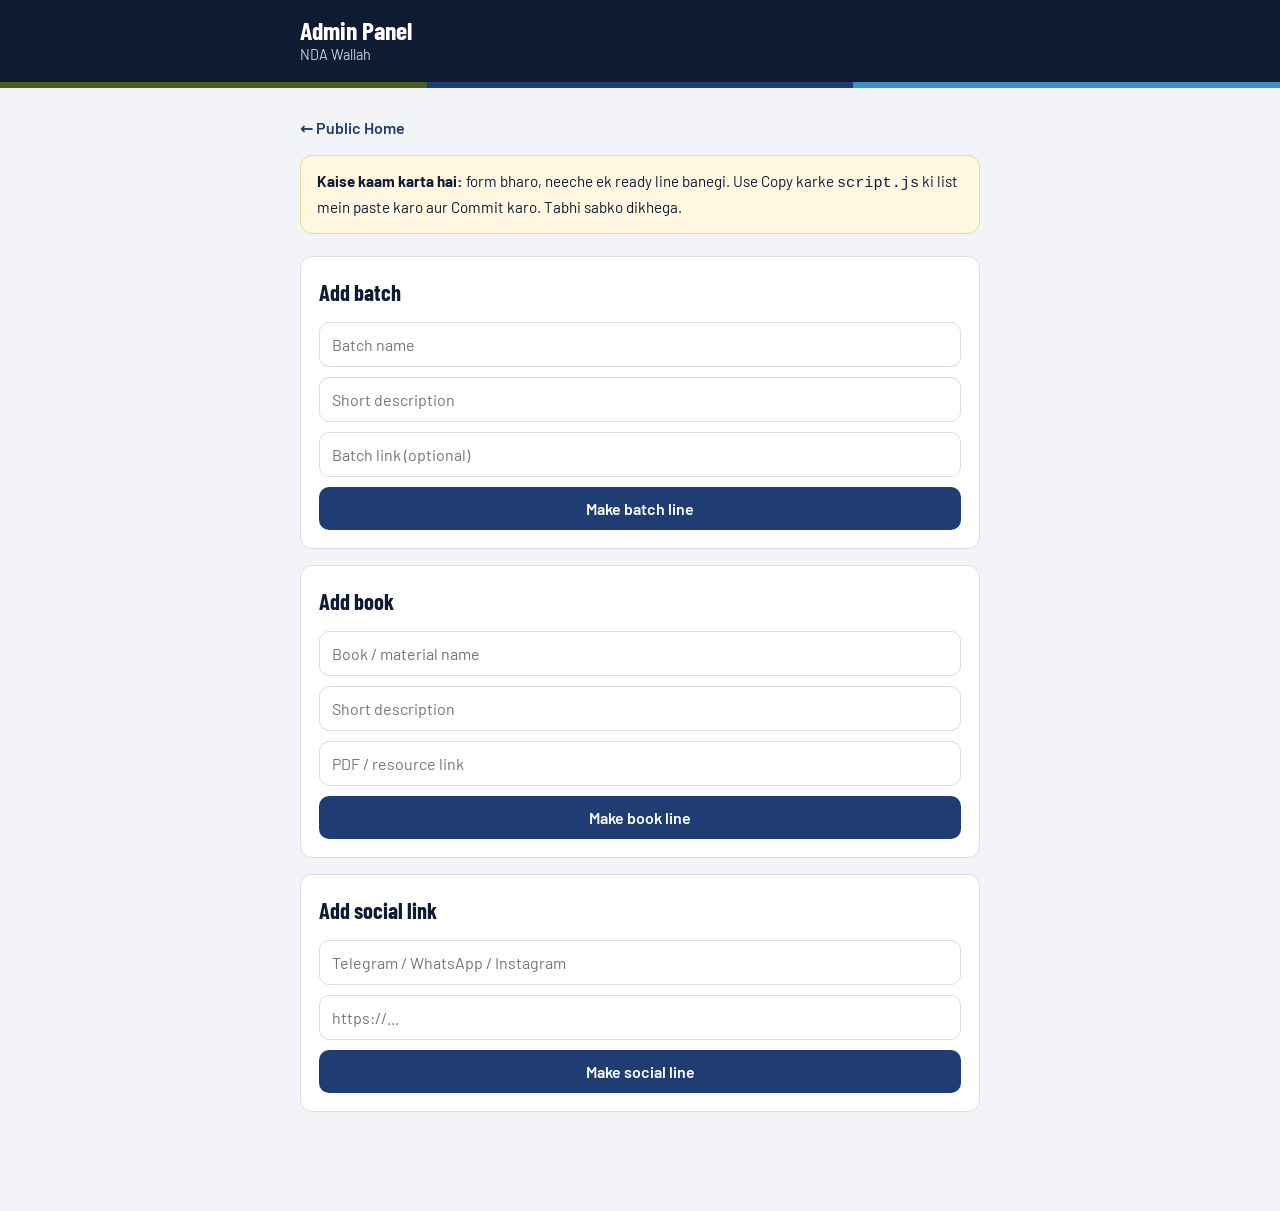
==== admin.html @ 8e3c064b "Update admin.html" ====
<!DOCTYPE html>
<html lang="en">
<head>
<meta charset="UTF-8">
<meta name="viewport" content="width=device-width, initial-scale=1.0, viewport-fit=cover">
<title>Admin | NDA Wallah</title>
<meta name="description" content="Admin panel for NDA Wallah.">
<link rel="preconnect" href="https://fonts.googleapis.com">
<link rel="preconnect" href="https://fonts.gstatic.com" crossorigin>
<link href="https://fonts.googleapis.com/css2?family=Barlow+Condensed:wght@600;700&family=Barlow:wght@400;500;600&display=swap" rel="stylesheet">
<style>
:root{--ink:#0e1b33;--paper:#f2f4f7;--card:#fff;--muted:#556074;--line:#d9dee7;--army:#4a5d23;--navy:#1f3c73;--air:#3f8fc9}
*{box-sizing:border-box;margin:0;padding:0}
body{font-family:"Barlow",system-ui,-apple-system,"Segoe UI",Roboto,sans-serif;background:var(--paper);color:var(--ink);line-height:1.55;padding-bottom:calc(76px + env(safe-area-inset-bottom,0px))}
a{color:inherit;text-decoration:none}
a:focus-visible,button:focus-visible{outline:3px solid var(--air);outline-offset:3px;border-radius:6px}
.wrap{max-width:720px;margin:0 auto;padding:0 20px}

.topbar{background:var(--ink);color:#fff;padding-top:env(safe-area-inset-top,0px)}
.brand{display:flex;align-items:center;gap:12px;padding:16px 20px;max-width:720px;margin:0 auto}
.brand img{width:44px;height:44px;border-radius:10px;object-fit:cover;background:#fff}
.brand h1{font-family:"Barlow Condensed",system-ui,sans-serif;font-weight:700;font-size:1.6rem;line-height:1.1}
.brand p{color:#c5cfe0;font-size:.9rem}
.stripe{display:flex;height:6px}
.stripe i{flex:1}
.stripe i:nth-child(1){background:var(--army)}
.stripe i:nth-child(2){background:var(--navy)}
.stripe i:nth-child(3){background:var(--air)}

main{padding:22px 20px 8px;max-width:720px;margin:0 auto}
.back{display:inline-block;padding:6px 0;color:var(--navy);font-weight:600}
h2{font-family:"Barlow Condensed",system-ui,sans-serif;font-weight:700;font-size:2rem;margin:6px 0 16px}

/* Batch cards: styles whatever script.js puts inside #batchList */
.list-grid{display:grid;gap:14px}
.list-grid > *{background:var(--card);border:1px solid var(--line);border-left:8px solid var(--navy);border-radius:12px;padding:18px}
.list-grid > *:nth-child(3n+1){border-left-color:var(--army)}
.list-grid > *:nth-child(3n+3){border-left-color:var(--air)}
.list-grid img{display:block;max-width:100%;height:auto;border-radius:8px;margin-bottom:12px}
.list-grid h3,.list-grid h4,.list-grid b{font-size:1.2rem;font-weight:600;line-height:1.3}
.list-grid p{color:var(--muted);margin-top:6px}
.list-grid a,.list-grid button{display:inline-block;margin-top:14px;padding:11px 20px;border:0;border-radius:10px;background:var(--navy);color:#fff;font:600 1rem "Barlow",system-ui,sans-serif;cursor:pointer}

.empty{background:var(--card);border:1px dashed var(--line);border-radius:12px;padding:28px 18px;text-align:center;color:var(--muted)}

nav{position:fixed;left:0;right:0;bottom:0;background:var(--card);border-top:1px solid var(--line);padding-bottom:env(safe-area-inset-bottom,0px);z-index:10}
nav .in{max-width:720px;margin:0 auto;display:grid;grid-template-columns:repeat(3,1fr)}
nav a{display:flex;flex-direction:column;align-items:center;gap:2px;padding:10px 4px;font-size:.85rem;font-weight:500;color:var(--muted)}
nav a span{font-size:1.3rem;line-height:1}
nav a[aria-current="page"]{color:var(--navy);font-weight:600;box-shadow:inset 0 3px 0 var(--navy)}
.notice{background:#fff7e0;border:1px solid #ecd9a0;border-radius:12px;padding:14px 16px;margin:8px 0 22px;font-size:.95rem}
.admin-section{background:var(--card);border:1px solid var(--line);border-radius:12px;padding:18px;margin-bottom:16px}
.admin-section h2{font-size:1.4rem;margin:0 0 12px}
.form{display:grid;gap:10px}
input{width:100%;padding:12px;border:1px solid var(--line);border-radius:10px;font:1rem "Barlow",system-ui,sans-serif;background:#fff;color:var(--ink)}
button{padding:12px 18px;border:0;border-radius:10px;background:var(--navy);color:#fff;font:600 1rem "Barlow",system-ui,sans-serif;cursor:pointer}
.out{margin-top:14px;border-top:1px dashed var(--line);padding-top:14px}
.out code{display:block;background:#0e1b33;color:#dbe6ff;padding:12px;border-radius:10px;font-size:.85rem;overflow-x:auto;white-space:pre-wrap;word-break:break-word}
.out button{margin-top:10px;background:var(--army)}
.out p{margin-top:8px;color:var(--muted);font-size:.9rem}
</style>
</head>
<body>

<header class="topbar">
  <div class="brand">
    <img src="logo.png" alt="NDA Wallah logo" onerror="this.style.display='none'">
    <div><h1>Admin Panel</h1><p>NDA Wallah</p></div>
  </div>
  <div class="stripe" aria-hidden="true"><i></i><i></i><i></i></div>
</header>

<main>
  <a class="back" href="index.html">← Public Home</a>

  <div class="notice">
    <strong>Kaise kaam karta hai:</strong> form bharo, neeche ek ready line banegi. Use Copy karke <code>script.js</code> ki list mein paste karo aur Commit karo. Tabhi sabko dikhega.
  </div>

  <section class="admin-section">
    <h2>Add batch</h2>
    <form id="batchForm" class="form">
      <input id="batchName" required placeholder="Batch name">
      <input id="batchInfo" placeholder="Short description">
      <input id="batchLink" type="url" placeholder="Batch link (optional)">
      <button type="submit">Make batch line</button>
    </form>
    <div class="out" id="batchOut" hidden><code></code><button type="button" class="copy">Copy</button><p>Ise <b>BATCHES</b> ki list mein paste karo.</p></div>
  </section>

  <section class="admin-section">
    <h2>Add book</h2>
    <form id="bookForm" class="form">
      <input id="bookName" required placeholder="Book / material name">
      <input id="bookInfo" placeholder="Short description">
      <input id="bookLink" type="url" placeholder="PDF / resource link">
      <button type="submit">Make book line</button>
    </form>
    <div class="out" id="bookOut" hidden><code></code><button type="button" class="copy">Copy</button><p>Ise <b>BOOKS</b> ki list mein paste karo.</p></div>
  </section>

  <section class="admin-section">
    <h2>Add social link</h2>
    <form id="socialForm" class="form">
      <input id="socialName" required placeholder="Telegram / WhatsApp / Instagram">
      <input id="socialLink" required type="url" placeholder="https://...">
      <button type="submit">Make social line</button>
    </form>
    <div class="out" id="socialOut" hidden><code></code><button type="button" class="copy">Copy</button><p>Social page abhi is list se jodna baaki hai.</p></div>
  </section>
</main>

<script>
function line(o){
  return "{ " + Object.keys(o).filter(function(k){return o[k];}).map(function(k){return k + ": " + JSON.stringify(o[k]);}).join(", ") + " },";
}
function val(id){ return document.getElementById(id).value.trim(); }
function wire(formId, outId, build){
  var f = document.getElementById(formId), out = document.getElementById(outId);
  f.addEventListener("submit", function(e){
    e.preventDefault();
    out.querySelector("code").textContent = line(build());
    out.querySelector(".copy").textContent = "Copy";
    out.hidden = false;
    f.reset();
  });
}
wire("batchForm","batchOut",function(){ return {title:val("batchName"), description:val("batchInfo"), link:val("batchLink"), linkText: val("batchLink") ? "Join batch" : ""}; });
wire("bookForm","bookOut",function(){ return {title:val("bookName"), description:val("bookInfo"), link:val("bookLink"), linkText: val("bookLink") ? "Open" : ""}; });
wire("socialForm","socialOut",function(){ return {name:val("socialName"), link:val("socialLink")}; });

document.addEventListener("click", function(e){
  if(!e.target.classList.contains("copy")) return;
  var btn = e.target, code = btn.parentNode.querySelector("code");
  function done(){ btn.textContent = "Copied"; }
  if(navigator.clipboard){ navigator.clipboard.writeText(code.textContent).then(done, function(){ selectIt(code); }); }
  else { selectIt(code); }
});
function selectIt(el){
  var r = document.createRange(); r.selectNodeContents(el);
  var s = window.getSelection(); s.removeAllRanges(); s.addRange(r);
}
</script>
</body>
</html>
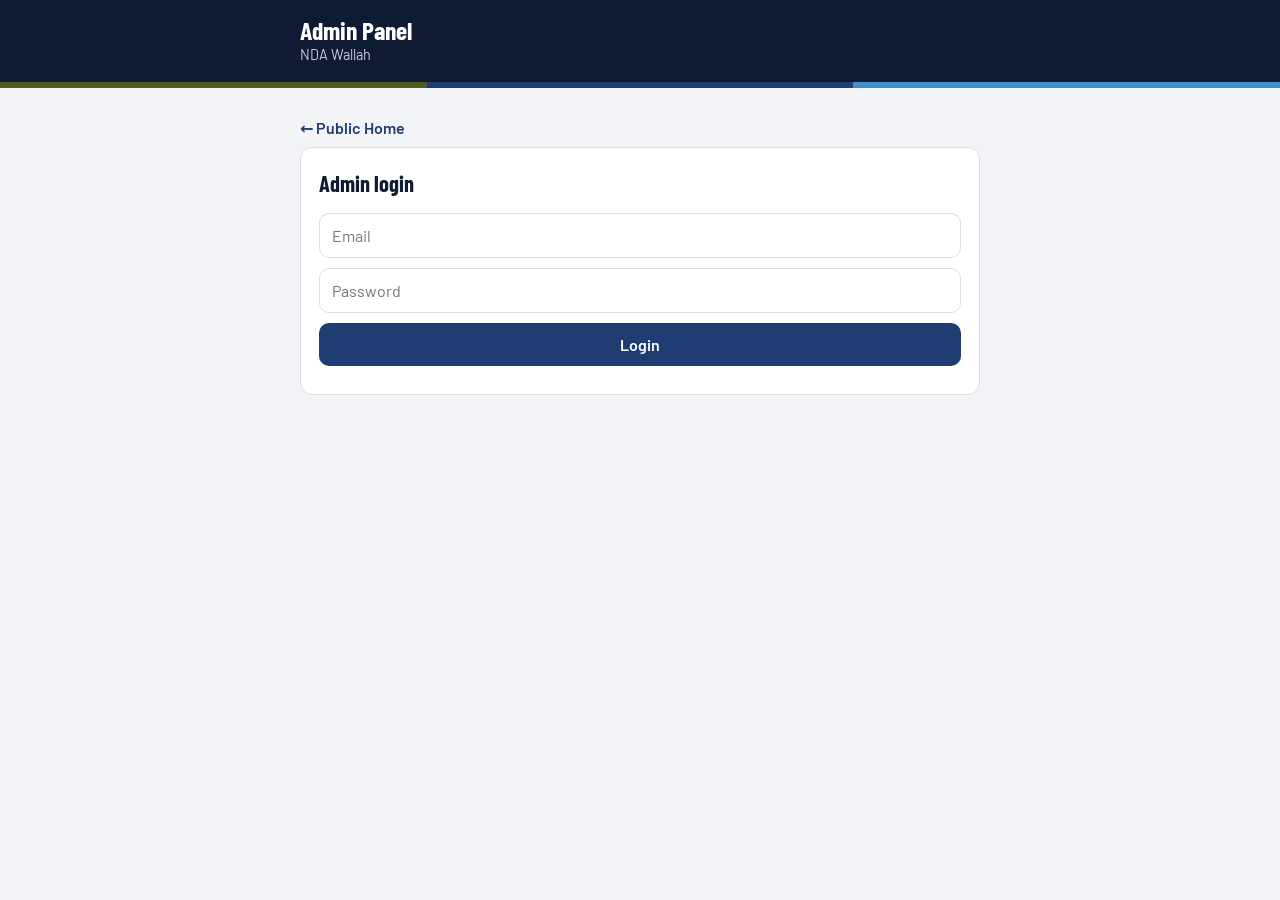
==== commit 9abf2026: "Update admin.html" ====
--- a/admin.html
+++ b/admin.html
@@ -3,61 +3,23 @@
 <head>
 <meta charset="UTF-8">
 <meta name="viewport" content="width=device-width, initial-scale=1.0, viewport-fit=cover">
+<meta name="robots" content="noindex">
 <title>Admin | NDA Wallah</title>
-<meta name="description" content="Admin panel for NDA Wallah.">
 <link rel="preconnect" href="https://fonts.googleapis.com">
 <link rel="preconnect" href="https://fonts.gstatic.com" crossorigin>
 <link href="https://fonts.googleapis.com/css2?family=Barlow+Condensed:wght@600;700&family=Barlow:wght@400;500;600&display=swap" rel="stylesheet">
+<link rel="stylesheet" href="style.css">
 <style>
-:root{--ink:#0e1b33;--paper:#f2f4f7;--card:#fff;--muted:#556074;--line:#d9dee7;--army:#4a5d23;--navy:#1f3c73;--air:#3f8fc9}
-*{box-sizing:border-box;margin:0;padding:0}
-body{font-family:"Barlow",system-ui,-apple-system,"Segoe UI",Roboto,sans-serif;background:var(--paper);color:var(--ink);line-height:1.55;padding-bottom:calc(76px + env(safe-area-inset-bottom,0px))}
-a{color:inherit;text-decoration:none}
-a:focus-visible,button:focus-visible{outline:3px solid var(--air);outline-offset:3px;border-radius:6px}
-.wrap{max-width:720px;margin:0 auto;padding:0 20px}
-
-.topbar{background:var(--ink);color:#fff;padding-top:env(safe-area-inset-top,0px)}
-.brand{display:flex;align-items:center;gap:12px;padding:16px 20px;max-width:720px;margin:0 auto}
-.brand img{width:44px;height:44px;border-radius:10px;object-fit:cover;background:#fff}
-.brand h1{font-family:"Barlow Condensed",system-ui,sans-serif;font-weight:700;font-size:1.6rem;line-height:1.1}
-.brand p{color:#c5cfe0;font-size:.9rem}
-.stripe{display:flex;height:6px}
-.stripe i{flex:1}
-.stripe i:nth-child(1){background:var(--army)}
-.stripe i:nth-child(2){background:var(--navy)}
-.stripe i:nth-child(3){background:var(--air)}
-
-main{padding:22px 20px 8px;max-width:720px;margin:0 auto}
-.back{display:inline-block;padding:6px 0;color:var(--navy);font-weight:600}
-h2{font-family:"Barlow Condensed",system-ui,sans-serif;font-weight:700;font-size:2rem;margin:6px 0 16px}
-
-/* Batch cards: styles whatever script.js puts inside #batchList */
-.list-grid{display:grid;gap:14px}
-.list-grid > *{background:var(--card);border:1px solid var(--line);border-left:8px solid var(--navy);border-radius:12px;padding:18px}
-.list-grid > *:nth-child(3n+1){border-left-color:var(--army)}
-.list-grid > *:nth-child(3n+3){border-left-color:var(--air)}
-.list-grid img{display:block;max-width:100%;height:auto;border-radius:8px;margin-bottom:12px}
-.list-grid h3,.list-grid h4,.list-grid b{font-size:1.2rem;font-weight:600;line-height:1.3}
-.list-grid p{color:var(--muted);margin-top:6px}
-.list-grid a,.list-grid button{display:inline-block;margin-top:14px;padding:11px 20px;border:0;border-radius:10px;background:var(--navy);color:#fff;font:600 1rem "Barlow",system-ui,sans-serif;cursor:pointer}
-
-.empty{background:var(--card);border:1px dashed var(--line);border-radius:12px;padding:28px 18px;text-align:center;color:var(--muted)}
-
-nav{position:fixed;left:0;right:0;bottom:0;background:var(--card);border-top:1px solid var(--line);padding-bottom:env(safe-area-inset-bottom,0px);z-index:10}
-nav .in{max-width:720px;margin:0 auto;display:grid;grid-template-columns:repeat(3,1fr)}
-nav a{display:flex;flex-direction:column;align-items:center;gap:2px;padding:10px 4px;font-size:.85rem;font-weight:500;color:var(--muted)}
-nav a span{font-size:1.3rem;line-height:1}
-nav a[aria-current="page"]{color:var(--navy);font-weight:600;box-shadow:inset 0 3px 0 var(--navy)}
-.notice{background:#fff7e0;border:1px solid #ecd9a0;border-radius:12px;padding:14px 16px;margin:8px 0 22px;font-size:.95rem}
-.admin-section{background:var(--card);border:1px solid var(--line);border-radius:12px;padding:18px;margin-bottom:16px}
-.admin-section h2{font-size:1.4rem;margin:0 0 12px}
-.form{display:grid;gap:10px}
-input{width:100%;padding:12px;border:1px solid var(--line);border-radius:10px;font:1rem "Barlow",system-ui,sans-serif;background:#fff;color:var(--ink)}
-button{padding:12px 18px;border:0;border-radius:10px;background:var(--navy);color:#fff;font:600 1rem "Barlow",system-ui,sans-serif;cursor:pointer}
-.out{margin-top:14px;border-top:1px dashed var(--line);padding-top:14px}
-.out code{display:block;background:#0e1b33;color:#dbe6ff;padding:12px;border-radius:10px;font-size:.85rem;overflow-x:auto;white-space:pre-wrap;word-break:break-word}
-.out button{margin-top:10px;background:var(--army)}
-.out p{margin-top:8px;color:var(--muted);font-size:.9rem}
+.msg{margin-top:10px;font-size:.95rem;color:var(--muted)}
+.msg.ok{color:var(--army)}
+.msg.bad{color:#b3261e}
+.lbl{display:grid;gap:6px;color:var(--muted);font-size:.95rem}
+.items{list-style:none;margin-top:14px;border-top:1px solid var(--line)}
+.items li{display:flex;justify-content:space-between;align-items:center;gap:12px;padding:10px 0;border-bottom:1px solid var(--line)}
+.items li button{padding:8px 14px;border:0;border-radius:8px;background:#b3261e;color:#fff;font:600 .9rem "Barlow",system-ui,sans-serif;cursor:pointer}
+.items .none{color:var(--muted)}
+.bar{display:flex;justify-content:space-between;align-items:center;gap:12px;margin:8px 0 16px;color:var(--muted)}
+.bar button{padding:8px 14px;border:0;border-radius:8px;background:var(--navy);color:#fff;font:600 .9rem "Barlow",system-ui,sans-serif;cursor:pointer}
 </style>
 </head>
 <body>
@@ -73,73 +35,177 @@
 <main>
   <a class="back" href="index.html">← Public Home</a>
 
-  <div class="notice">
-    <strong>Kaise kaam karta hai:</strong> form bharo, neeche ek ready line banegi. Use Copy karke <code>script.js</code> ki list mein paste karo aur Commit karo. Tabhi sabko dikhega.
+  <section id="login" class="admin-section">
+    <h2>Admin login</h2>
+    <form id="loginForm" class="form">
+      <input id="email" type="email" required placeholder="Email" autocomplete="username">
+      <input id="password" type="password" required placeholder="Password" autocomplete="current-password">
+      <button type="submit">Login</button>
+    </form>
+    <p id="loginMsg" class="msg"></p>
+  </section>
+
+  <div id="panel" hidden>
+    <div class="bar"><span id="who"></span><button id="logout" type="button">Logout</button></div>
+    <div id="sections"></div>
   </div>
-
-  <section class="admin-section">
-    <h2>Add batch</h2>
-    <form id="batchForm" class="form">
-      <input id="batchName" required placeholder="Batch name">
-      <input id="batchInfo" placeholder="Short description">
-      <input id="batchLink" type="url" placeholder="Batch link (optional)">
-      <button type="submit">Make batch line</button>
-    </form>
-    <div class="out" id="batchOut" hidden><code></code><button type="button" class="copy">Copy</button><p>Ise <b>BATCHES</b> ki list mein paste karo.</p></div>
-  </section>
-
-  <section class="admin-section">
-    <h2>Add book</h2>
-    <form id="bookForm" class="form">
-      <input id="bookName" required placeholder="Book / material name">
-      <input id="bookInfo" placeholder="Short description">
-      <input id="bookLink" type="url" placeholder="PDF / resource link">
-      <button type="submit">Make book line</button>
-    </form>
-    <div class="out" id="bookOut" hidden><code></code><button type="button" class="copy">Copy</button><p>Ise <b>BOOKS</b> ki list mein paste karo.</p></div>
-  </section>
-
-  <section class="admin-section">
-    <h2>Add social link</h2>
-    <form id="socialForm" class="form">
-      <input id="socialName" required placeholder="Telegram / WhatsApp / Instagram">
-      <input id="socialLink" required type="url" placeholder="https://...">
-      <button type="submit">Make social line</button>
-    </form>
-    <div class="out" id="socialOut" hidden><code></code><button type="button" class="copy">Copy</button><p>Social page abhi is list se jodna baaki hai.</p></div>
-  </section>
 </main>
 
+<script src="https://www.gstatic.com/firebasejs/10.12.2/firebase-app-compat.js"></script>
+<script src="https://www.gstatic.com/firebasejs/10.12.2/firebase-auth-compat.js"></script>
+<script src="https://www.gstatic.com/firebasejs/10.12.2/firebase-firestore-compat.js"></script>
+<script src="firebase-config.js"></script>
 <script>
-function line(o){
-  return "{ " + Object.keys(o).filter(function(k){return o[k];}).map(function(k){return k + ": " + JSON.stringify(o[k]);}).join(", ") + " },";
-}
-function val(id){ return document.getElementById(id).value.trim(); }
-function wire(formId, outId, build){
-  var f = document.getElementById(formId), out = document.getElementById(outId);
-  f.addEventListener("submit", function(e){
+(function () {
+  var $ = function (id) { return document.getElementById(id); };
+  var cfg = window.FIREBASE_CONFIG;
+  if (!cfg || !cfg.apiKey || /^PASTE/.test(cfg.apiKey)) {
+    $("loginForm").hidden = true;
+    $("loginMsg").textContent = "Pehle firebase-config.js mein apni Firebase details paste karo.";
+    return;
+  }
+  firebase.initializeApp(cfg);
+  var auth = firebase.auth();
+  var db = firebase.firestore();
+
+  var SECTIONS = [
+    { col: "batches", title: "Batches", nameLabel: "Batch name", linkLabel: "Batch link (Telegram etc.)", defText: "Join batch", image: true },
+    { col: "books", title: "Books and study material", nameLabel: "Book / material name", linkLabel: "PDF / resource link", defText: "Open", image: true },
+    { col: "social", title: "Social links", nameLabel: "Telegram / WhatsApp / Instagram", linkLabel: "https://...", defText: "Join", image: false, linkRequired: true }
+  ];
+
+  function explain(err) {
+    if (err && err.code === "permission-denied") return "Ye account allowed nahi hai. Firestore rules mein apna email check karo.";
+    return "Nahi hua: " + ((err && err.message) || err);
+  }
+
+  // Shrinks a phone photo so it stays small (about 50-120 KB) before saving.
+  function shrink(file) {
+    return new Promise(function (resolve, reject) {
+      var fr = new FileReader();
+      fr.onerror = reject;
+      fr.onload = function () {
+        var im = new Image();
+        im.onerror = reject;
+        im.onload = function () {
+          var k = Math.min(1, 700 / Math.max(im.width, im.height));
+          var c = document.createElement("canvas");
+          c.width = Math.round(im.width * k);
+          c.height = Math.round(im.height * k);
+          var g = c.getContext("2d");
+          g.fillStyle = "#fff";
+          g.fillRect(0, 0, c.width, c.height);
+          g.drawImage(im, 0, 0, c.width, c.height);
+          resolve(c.toDataURL("image/jpeg", 0.72));
+        };
+        im.src = fr.result;
+      };
+      fr.readAsDataURL(file);
+    });
+  }
+
+  async function refresh(s) {
+    var ul = $("l-" + s.col);
+    try {
+      var snap = await db.collection(s.col).orderBy("created", "desc").get();
+      ul.innerHTML = "";
+      if (snap.empty) { ul.innerHTML = '<li class="none">Abhi kuch add nahi hai.</li>'; return; }
+      snap.forEach(function (doc) {
+        var d = doc.data();
+        var li = document.createElement("li");
+        var t = document.createElement("span");
+        t.textContent = d.title || "(no name)";
+        var b = document.createElement("button");
+        b.type = "button";
+        b.textContent = "Delete";
+        b.onclick = async function () {
+          if (!confirm("Delete: " + (d.title || "") + " ?")) return;
+          try { await db.collection(s.col).doc(doc.id).delete(); } catch (e) { alert(explain(e)); }
+          refresh(s);
+        };
+        li.appendChild(t);
+        li.appendChild(b);
+        ul.appendChild(li);
+      });
+    } catch (e) {
+      ul.innerHTML = '<li class="none">List load nahi hui. Login aur rules check karo.</li>';
+    }
+  }
+
+  function wire(s) {
+    var f = $("f-" + s.col), msg = $("m-" + s.col);
+    f.addEventListener("submit", async function (e) {
+      e.preventDefault();
+      var btn = f.querySelector("button");
+      btn.disabled = true;
+      msg.className = "msg";
+      msg.textContent = "Saving...";
+      try {
+        var v = function (n) { return f.elements[n] ? f.elements[n].value.trim() : ""; };
+        var data = { title: v("title"), description: v("description"), link: v("link"), linkText: v("linkText") || s.defText };
+        var image = v("imageUrl");
+        var file = f.elements.file && f.elements.file.files[0];
+        if (file) image = await shrink(file);
+        if (image) data.image = image;
+        data.created = firebase.firestore.FieldValue.serverTimestamp();
+        await db.collection(s.col).add(data);
+        f.reset();
+        msg.className = "msg ok";
+        msg.textContent = "Add ho gaya. Site par dikhne lagega.";
+        refresh(s);
+      } catch (err) {
+        msg.className = "msg bad";
+        msg.textContent = explain(err);
+      }
+      btn.disabled = false;
+    });
+  }
+
+  SECTIONS.forEach(function (s) {
+    var sec = document.createElement("section");
+    sec.className = "admin-section";
+    sec.innerHTML =
+      "<h2>" + s.title + "</h2>" +
+      '<form class="form" id="f-' + s.col + '">' +
+        '<input name="title" required placeholder="' + s.nameLabel + '">' +
+        '<input name="description" placeholder="Short description (optional)">' +
+        '<input name="link" type="url"' + (s.linkRequired ? " required" : "") + ' placeholder="' + s.linkLabel + '">' +
+        '<input name="linkText" placeholder="Button text (default: ' + s.defText + ')">' +
+        (s.image
+          ? '<label class="lbl">Photo from your phone (optional)<input name="file" type="file" accept="image/*"></label>' +
+            '<input name="imageUrl" type="url" placeholder="Or a photo link (optional)">'
+          : "") +
+        '<button type="submit">Add</button>' +
+      "</form>" +
+      '<p class="msg" id="m-' + s.col + '"></p>' +
+      '<ul class="items" id="l-' + s.col + '"></ul>';
+    $("sections").appendChild(sec);
+    wire(s);
+  });
+
+  $("loginForm").addEventListener("submit", async function (e) {
     e.preventDefault();
-    out.querySelector("code").textContent = line(build());
-    out.querySelector(".copy").textContent = "Copy";
-    out.hidden = false;
-    f.reset();
+    $("loginMsg").className = "msg";
+    $("loginMsg").textContent = "Logging in...";
+    try {
+      await auth.signInWithEmailAndPassword($("email").value.trim(), $("password").value);
+      $("loginMsg").textContent = "";
+    } catch (err) {
+      $("loginMsg").className = "msg bad";
+      $("loginMsg").textContent = "Login nahi hua. Email ya password check karo.";
+    }
   });
-}
-wire("batchForm","batchOut",function(){ return {title:val("batchName"), description:val("batchInfo"), link:val("batchLink"), linkText: val("batchLink") ? "Join batch" : ""}; });
-wire("bookForm","bookOut",function(){ return {title:val("bookName"), description:val("bookInfo"), link:val("bookLink"), linkText: val("bookLink") ? "Open" : ""}; });
-wire("socialForm","socialOut",function(){ return {name:val("socialName"), link:val("socialLink")}; });
-
-document.addEventListener("click", function(e){
-  if(!e.target.classList.contains("copy")) return;
-  var btn = e.target, code = btn.parentNode.querySelector("code");
-  function done(){ btn.textContent = "Copied"; }
-  if(navigator.clipboard){ navigator.clipboard.writeText(code.textContent).then(done, function(){ selectIt(code); }); }
-  else { selectIt(code); }
-});
-function selectIt(el){
-  var r = document.createRange(); r.selectNodeContents(el);
-  var s = window.getSelection(); s.removeAllRanges(); s.addRange(r);
-}
+  $("logout").addEventListener("click", function () { auth.signOut(); });
+
+  auth.onAuthStateChanged(function (u) {
+    $("login").hidden = !!u;
+    $("panel").hidden = !u;
+    if (u) {
+      $("who").textContent = u.email;
+      SECTIONS.forEach(refresh);
+    }
+  });
+})();
 </script>
 </body>
 </html>
--- a/style.css
+++ b/style.css
@@ -0,0 +1,119 @@
+@import url("https://fonts.googleapis.com/css2?family=Barlow+Condensed:wght@600;700&family=Barlow:wght@400;500;600&display=swap");
+
+/* ==========================================================
+   NDA Wallah - shared stylesheet
+   Look: navy header with Army / Navy / Air Force colour stripe
+   ========================================================== */
+
+/* ---------- Colours ---------- */
+:root{
+  --ink:#0e1b33;      /* deep navy: header, text */
+  --paper:#f2f4f7;    /* page background */
+  --card:#ffffff;
+  --muted:#556074;    /* secondary text */
+  --line:#d9dee7;     /* borders */
+  --army:#4a5d23;     /* Army green */
+  --navy:#1f3c73;     /* Navy blue */
+  --air:#3f8fc9;      /* Air Force blue */
+}
+
+/* ---------- Base ---------- */
+*{box-sizing:border-box;margin:0;padding:0}
+html{scroll-behavior:smooth}
+body{
+  font-family:"Barlow",system-ui,-apple-system,"Segoe UI",Roboto,sans-serif;
+  background:var(--paper);color:var(--ink);line-height:1.55;
+  padding-bottom:calc(76px + env(safe-area-inset-bottom,0px));
+}
+a{color:inherit;text-decoration:none}
+a:focus-visible,button:focus-visible,input:focus-visible{outline:3px solid var(--air);outline-offset:3px;border-radius:6px}
+h1,h2{font-family:"Barlow Condensed",system-ui,sans-serif;font-weight:700}
+.wrap{max-width:720px;margin:0 auto;padding:0 20px}
+
+/* ---------- Header (all pages) ---------- */
+.top,.topbar{background:var(--ink);color:#fff;padding-top:env(safe-area-inset-top,0px)}
+.brand{display:flex;align-items:center;gap:12px}
+.brand img{width:44px;height:44px;border-radius:10px;object-fit:cover;background:#fff}
+.brand span,.brand h1{font-family:"Barlow Condensed",system-ui,sans-serif;font-weight:700;font-size:1.6rem;line-height:1.1}
+.brand span{letter-spacing:.02em}
+.brand p{color:#c5cfe0;font-size:.9rem}
+.top .brand{padding:16px 0}
+.topbar .brand{padding:16px 20px;max-width:720px;margin:0 auto}
+
+.stripe{display:flex;height:6px}
+.stripe i{flex:1}
+.stripe i:nth-child(1){background:var(--army)}
+.stripe i:nth-child(2){background:var(--navy)}
+.stripe i:nth-child(3){background:var(--air)}
+
+/* ---------- Home: hero ---------- */
+.hero{padding:28px 0 44px}
+.hero h1{font-size:clamp(2.4rem,9vw,3.6rem);line-height:1.02;max-width:12em}
+.hero p{margin-top:14px;color:#c5cfe0;font-size:1.05rem;max-width:32em}
+.actions{display:flex;flex-wrap:wrap;gap:12px;margin-top:26px}
+.btn{display:inline-block;padding:13px 22px;border-radius:10px;font-weight:600;font-size:1rem}
+.btn-main{background:#fff;color:var(--ink)}
+.btn-alt{border:2px solid #5d6f92;color:#fff}
+@media (min-width:640px){.hero{padding:40px 0 60px}}
+
+/* ---------- Home: sections ---------- */
+main.wrap{padding-top:32px;padding-bottom:8px}
+main.wrap h2{font-size:1.7rem;margin-bottom:14px}
+.list{display:grid;gap:12px}
+.row{
+  display:flex;align-items:center;gap:16px;
+  background:var(--card);border:1px solid var(--line);border-left:8px solid var(--c);
+  border-radius:12px;padding:18px 18px 18px 16px;
+}
+.row:hover{border-color:var(--c)}
+.row .ico{font-size:1.7rem;line-height:1}
+.row b{display:block;font-size:1.15rem}
+.row small{display:block;color:var(--muted);font-size:.95rem}
+.row .go{margin-left:auto;font-weight:600;color:var(--c);white-space:nowrap}
+.row.army{--c:var(--army)}
+.row.navy{--c:var(--navy)}
+.row.air{--c:var(--air)}
+
+footer{padding:28px 0 12px;color:var(--muted);font-size:.9rem;display:flex;justify-content:space-between;align-items:center}
+footer a{padding:8px}
+
+/* ---------- Inner pages (batches, books, social, admin) ---------- */
+main:not(.wrap){padding:22px 20px 8px;max-width:720px;margin:0 auto}
+.back{display:inline-block;padding:6px 0;color:var(--navy);font-weight:600}
+main:not(.wrap) > h2{font-size:2rem;margin:6px 0 16px}
+
+/* Cards created by script.js */
+.list-grid{display:grid;gap:14px}
+.list-grid > *{background:var(--card);border:1px solid var(--line);border-left:8px solid var(--navy);border-radius:12px;padding:18px}
+.list-grid > *:nth-child(3n+1){border-left-color:var(--army)}
+.list-grid > *:nth-child(3n+3){border-left-color:var(--air)}
+.list-grid img{display:block;max-width:100%;height:auto;border-radius:8px;margin-bottom:12px}
+.list-grid h3,.list-grid h4,.list-grid b{font-size:1.2rem;font-weight:600;line-height:1.3}
+.list-grid p{color:var(--muted);margin-top:6px}
+.list-grid a,.list-grid button{
+  display:inline-block;margin-top:14px;padding:11px 20px;border:0;border-radius:10px;
+  background:var(--navy);color:#fff;font:600 1rem "Barlow",system-ui,sans-serif;cursor:pointer;
+}
+.empty{background:var(--card);border:1px dashed var(--line);border-radius:12px;padding:28px 18px;text-align:center;color:var(--muted)}
+
+/* ---------- Admin page ---------- */
+.notice{background:#fff7e0;border:1px solid #ecd9a0;border-radius:12px;padding:14px 16px;margin:8px 0 22px;font-size:.95rem}
+.admin-section{background:var(--card);border:1px solid var(--line);border-radius:12px;padding:18px;margin-bottom:16px}
+.admin-section h2{font-size:1.4rem;margin:0 0 12px}
+.form{display:grid;gap:10px}
+input{width:100%;padding:12px;border:1px solid var(--line);border-radius:10px;font:1rem "Barlow",system-ui,sans-serif;background:#fff;color:var(--ink)}
+.form button,.out button{padding:12px 18px;border:0;border-radius:10px;background:var(--navy);color:#fff;font:600 1rem "Barlow",system-ui,sans-serif;cursor:pointer}
+.out{margin-top:14px;border-top:1px dashed var(--line);padding-top:14px}
+.out code{display:block;background:var(--ink);color:#dbe6ff;padding:12px;border-radius:10px;font-size:.85rem;overflow-x:auto;white-space:pre-wrap;word-break:break-word}
+.out button{margin-top:10px;background:var(--army)}
+.out p{margin-top:8px;color:var(--muted);font-size:.9rem}
+
+/* Danger button (used on the older admin page) */
+.danger{margin-top:8px;padding:12px 18px;border:0;border-radius:10px;background:#b3261e;color:#fff;font:600 1rem "Barlow",system-ui,sans-serif;cursor:pointer}
+
+/* ---------- Bottom navigation ---------- */
+nav{position:fixed;left:0;right:0;bottom:0;background:var(--card);border-top:1px solid var(--line);padding-bottom:env(safe-area-inset-bottom,0px);z-index:10}
+nav .in{max-width:720px;margin:0 auto;display:grid;grid-template-columns:repeat(3,1fr)}
+nav a{display:flex;flex-direction:column;align-items:center;gap:2px;padding:10px 4px;font-size:.85rem;font-weight:500;color:var(--muted)}
+nav a span{font-size:1.3rem;line-height:1}
+nav a[aria-current="page"]{color:var(--navy);font-weight:600;box-shadow:inset 0 3px 0 var(--navy)}
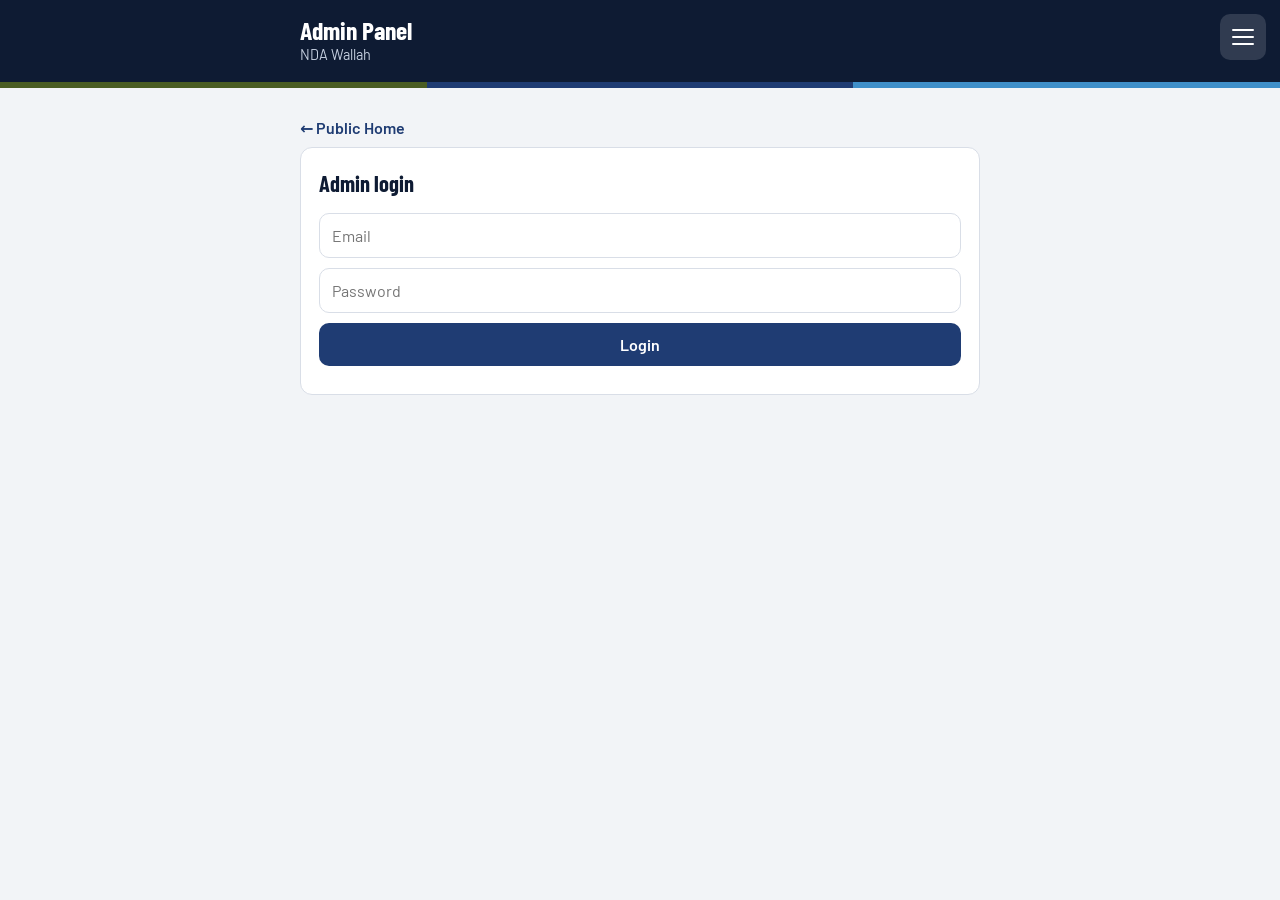
==== commit 655fed4f: "Update admin.html" ====
--- a/admin.html
+++ b/admin.html
@@ -18,37 +18,38 @@
 .items li{display:flex;justify-content:space-between;align-items:center;gap:12px;padding:10px 0;border-bottom:1px solid var(--line)}
 .items li button{padding:8px 14px;border:0;border-radius:8px;background:#b3261e;color:#fff;font:600 .9rem "Barlow",system-ui,sans-serif;cursor:pointer}
 .items .none{color:var(--muted)}
+.items li div{display:flex;gap:8px;flex-shrink:0}
+.items li button.edit{background:#1f3c73}
+.form .cancel{background:#6b7588}
 .bar{display:flex;justify-content:space-between;align-items:center;gap:12px;margin:8px 0 16px;color:var(--muted)}
 .bar button{padding:8px 14px;border:0;border-radius:8px;background:var(--navy);color:#fff;font:600 .9rem "Barlow",system-ui,sans-serif;cursor:pointer}
 </style>
 </head>
 <body>
-
 <header class="topbar">
-  <div class="brand">
-    <img src="logo.png" alt="NDA Wallah logo" onerror="this.style.display='none'">
-    <div><h1>Admin Panel</h1><p>NDA Wallah</p></div>
-  </div>
-  <div class="stripe" aria-hidden="true"><i></i><i></i><i></i></div>
+<div class="brand">
+<img src="logo.png" alt="NDA Wallah logo" onerror="this.style.display='none'">
+<div><h1>Admin Panel</h1><p>NDA Wallah</p></div>
+</div>
+<div class="stripe" aria-hidden="true"><i></i><i></i><i></i></div>
 </header>
-
 <main>
-  <a class="back" href="index.html">← Public Home</a>
-
-  <section id="login" class="admin-section">
-    <h2>Admin login</h2>
-    <form id="loginForm" class="form">
-      <input id="email" type="email" required placeholder="Email" autocomplete="username">
-      <input id="password" type="password" required placeholder="Password" autocomplete="current-password">
-      <button type="submit">Login</button>
-    </form>
-    <p id="loginMsg" class="msg"></p>
-  </section>
-
-  <div id="panel" hidden>
-    <div class="bar"><span id="who"></span><button id="logout" type="button">Logout</button></div>
-    <div id="sections"></div>
-  </div>
+<a class="back" href="index.html">← Public Home</a>
+
+<section id="login" class="admin-section">
+<h2>Admin login</h2>
+<form id="loginForm" class="form">
+<input id="email" type="email" required placeholder="Email" autocomplete="username">
+<input id="password" type="password" required placeholder="Password" autocomplete="current-password">
+<button type="submit">Login</button>
+</form>
+<p id="loginMsg" class="msg"></p>
+</section>
+
+<div id="panel" hidden>
+<div class="bar"><span id="who"></span><button id="logout" type="button">Logout</button></div>
+<div id="sections"></div>
+</div>
 </main>
 
 <script src="https://www.gstatic.com/firebasejs/10.12.2/firebase-app-compat.js"></script>
@@ -104,39 +105,83 @@
     });
   }
 
+  var editing = {};  // section -> id of the item being edited
+  var cache = {};    // section -> { id: data }
+
+  function clearEdit(s) {
+    var f = $("f-" + s.col);
+    delete editing[s.col];
+    f.reset();
+    f.querySelector('button[type="submit"]').textContent = "Add";
+    f.querySelector(".cancel").hidden = true;
+  }
+
+  function startEdit(s, id) {
+    var f = $("f-" + s.col), msg = $("m-" + s.col), d = cache[s.col][id];
+    editing[s.col] = id;
+    ["title", "description", "link", "linkText"].forEach(function (n) {
+      if (f.elements[n]) f.elements[n].value = d[n] || "";
+    });
+    if (f.elements.imageUrl) f.elements.imageUrl.value = "";
+    if (f.elements.file) f.elements.file.value = "";
+    f.querySelector('button[type="submit"]').textContent = "Update";
+    f.querySelector(".cancel").hidden = false;
+    msg.className = "msg";
+    msg.textContent = "Edit mode: badlav karke Update dabao." + (d.image ? " Nayi photo nahi chunoge to purani photo hi rahegi." : "");
+    f.scrollIntoView({ behavior: "smooth", block: "center" });
+  }
+
   async function refresh(s) {
     var ul = $("l-" + s.col);
     try {
       var snap = await db.collection(s.col).orderBy("created", "desc").get();
       ul.innerHTML = "";
+      cache[s.col] = {};
       if (snap.empty) { ul.innerHTML = '<li class="none">Abhi kuch add nahi hai.</li>'; return; }
       snap.forEach(function (doc) {
         var d = doc.data();
+        cache[s.col][doc.id] = d;
         var li = document.createElement("li");
         var t = document.createElement("span");
         t.textContent = d.title || "(no name)";
+        var box = document.createElement("div");
+        var e = document.createElement("button");
+        e.type = "button";
+        e.className = "edit";
+        e.textContent = "Edit";
+        e.onclick = function () { startEdit(s, doc.id); };
         var b = document.createElement("button");
         b.type = "button";
         b.textContent = "Delete";
         b.onclick = async function () {
           if (!confirm("Delete: " + (d.title || "") + " ?")) return;
-          try { await db.collection(s.col).doc(doc.id).delete(); } catch (e) { alert(explain(e)); }
+          try {
+            await db.collection(s.col).doc(doc.id).delete();
+            if (editing[s.col] === doc.id) clearEdit(s);
+          } catch (err) { alert(explain(err)); }
           refresh(s);
         };
+        box.appendChild(e);
+        box.appendChild(b);
         li.appendChild(t);
-        li.appendChild(b);
+        li.appendChild(box);
         ul.appendChild(li);
       });
-    } catch (e) {
+    } catch (err) {
       ul.innerHTML = '<li class="none">List load nahi hui. Login aur rules check karo.</li>';
     }
   }
 
   function wire(s) {
     var f = $("f-" + s.col), msg = $("m-" + s.col);
+    f.querySelector(".cancel").addEventListener("click", function () {
+      clearEdit(s);
+      msg.className = "msg";
+      msg.textContent = "";
+    });
     f.addEventListener("submit", async function (e) {
       e.preventDefault();
-      var btn = f.querySelector("button");
+      var btn = f.querySelector('button[type="submit"]');
       btn.disabled = true;
       msg.className = "msg";
       msg.textContent = "Saving...";
@@ -147,11 +192,19 @@
         var file = f.elements.file && f.elements.file.files[0];
         if (file) image = await shrink(file);
         if (image) data.image = image;
-        data.created = firebase.firestore.FieldValue.serverTimestamp();
-        await db.collection(s.col).add(data);
-        f.reset();
-        msg.className = "msg ok";
-        msg.textContent = "Add ho gaya. Site par dikhne lagega.";
+        var id = editing[s.col];
+        if (id) {
+          await db.collection(s.col).doc(id).update(data);
+          clearEdit(s);
+          msg.className = "msg ok";
+          msg.textContent = "Update ho gaya.";
+        } else {
+          data.created = firebase.firestore.FieldValue.serverTimestamp();
+          await db.collection(s.col).add(data);
+          f.reset();
+          msg.className = "msg ok";
+          msg.textContent = "Add ho gaya. Site par dikhne lagega.";
+        }
         refresh(s);
       } catch (err) {
         msg.className = "msg bad";
@@ -176,6 +229,7 @@
             '<input name="imageUrl" type="url" placeholder="Or a photo link (optional)">'
           : "") +
         '<button type="submit">Add</button>' +
+        '<button type="button" class="cancel" hidden>Cancel edit</button>' +
       "</form>" +
       '<p class="msg" id="m-' + s.col + '"></p>' +
       '<ul class="items" id="l-' + s.col + '"></ul>';
@@ -207,5 +261,7 @@
   });
 })();
 </script>
+<!-- Side menu (3-line button) for continuity with the public pages -->
+<script src="script.js"></script>
 </body>
 </html>
--- a/style.css
+++ b/style.css
@@ -117,3 +117,32 @@
 nav a{display:flex;flex-direction:column;align-items:center;gap:2px;padding:10px 4px;font-size:.85rem;font-weight:500;color:var(--muted)}
 nav a span{font-size:1.3rem;line-height:1}
 nav a[aria-current="page"]{color:var(--navy);font-weight:600;box-shadow:inset 0 3px 0 var(--navy)}
+
+/* ---------- Side menu (3-line button + drawer, built by script.js) ---------- */
+.top,.topbar{position:relative}
+.menu-btn{
+  position:absolute;right:14px;top:calc(env(safe-area-inset-top,0px) + 14px);z-index:5;
+  width:46px;height:46px;border:0;border-radius:10px;background:rgba(255,255,255,.12);cursor:pointer;
+  display:flex;flex-direction:column;justify-content:center;align-items:center;gap:5px;
+}
+.menu-btn span{display:block;width:22px;height:2px;border-radius:2px;background:#fff}
+.menu-backdrop{
+  position:fixed;inset:0;z-index:40;background:rgba(0,0,0,.55);
+  opacity:0;visibility:hidden;transition:opacity .25s,visibility .25s;
+}
+.side-menu{
+  position:fixed;top:0;left:0;bottom:0;z-index:50;width:min(300px,82vw);overflow-y:auto;
+  background:var(--ink);color:#fff;padding:calc(env(safe-area-inset-top,0px) + 14px) 12px 24px;
+  transform:translateX(-100%);visibility:hidden;transition:transform .25s,visibility .25s;
+}
+body.menu-open{overflow:hidden}
+body.menu-open .side-menu{transform:none;visibility:visible}
+body.menu-open .menu-backdrop{opacity:1;visibility:visible}
+.sm-head{display:flex;align-items:center;gap:12px;padding:6px 6px 16px;margin-bottom:10px;border-bottom:1px solid #2b3a57}
+.sm-head img{width:40px;height:40px;border-radius:10px;object-fit:cover;background:#fff}
+.sm-head b{font-family:"Barlow Condensed",system-ui,sans-serif;font-size:1.5rem;font-weight:700}
+.sm-close{margin-left:auto;width:40px;height:40px;border:0;border-radius:10px;background:transparent;color:#fff;font-size:1.3rem;cursor:pointer}
+.side-menu a{display:flex;align-items:center;gap:14px;padding:14px 12px;border-radius:10px;font-size:1.1rem;font-weight:500;color:#dbe3f2}
+.side-menu a span{font-size:1.3rem;line-height:1}
+.side-menu a[aria-current="page"]{background:#e3e7ee;color:var(--ink);font-weight:600}
+@media (prefers-reduced-motion:reduce){.side-menu,.menu-backdrop{transition:none}}
